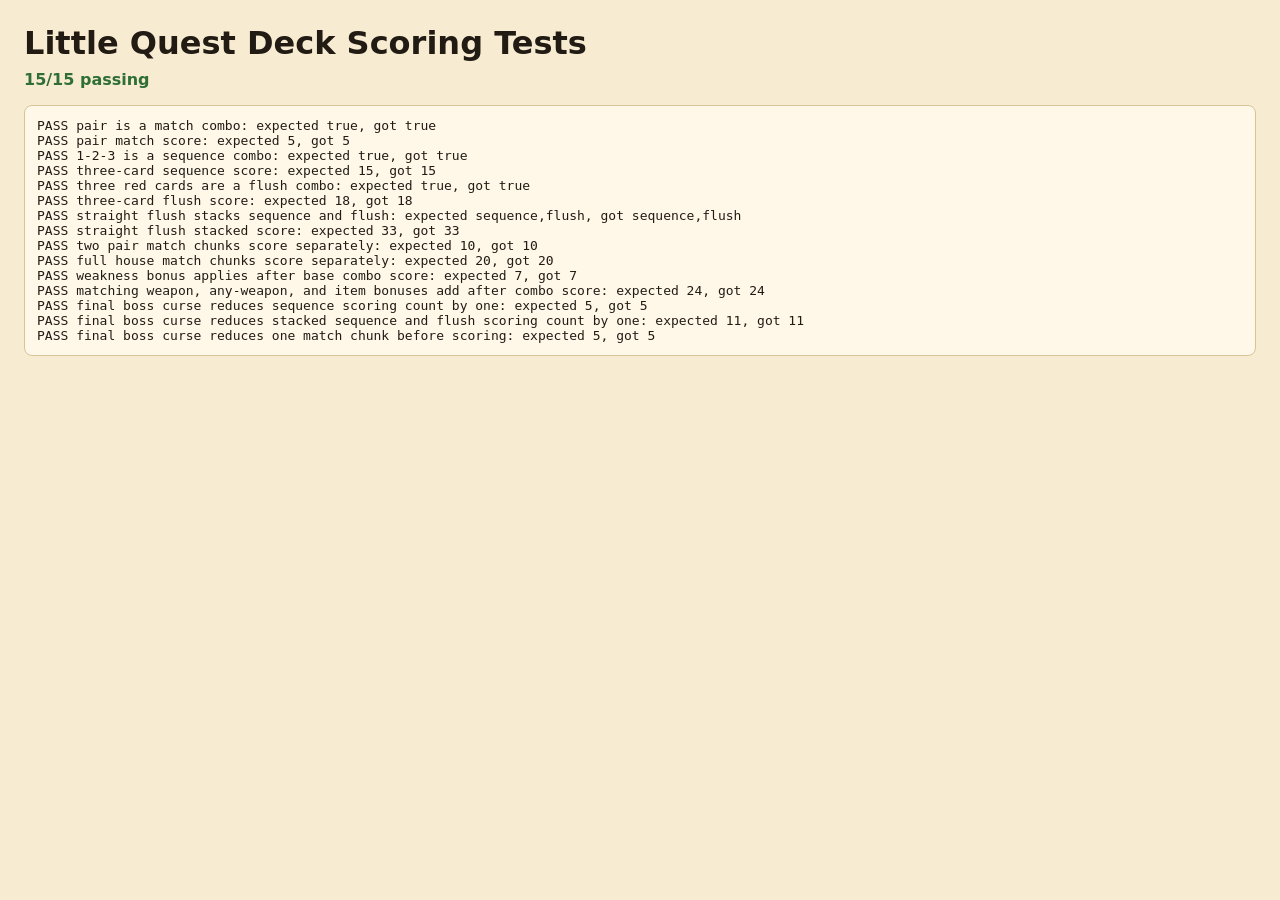
==== public/scoring-tests.html @ 9e50f201 "Add scoring combo test harness" ====
<!DOCTYPE html>
<html lang="en">
<head>
<meta charset="UTF-8">
<meta name="viewport" content="width=device-width, initial-scale=1.0">
<title>Little Quest Deck Scoring Tests</title>
<style>
body { margin: 24px; font-family: system-ui, -apple-system, BlinkMacSystemFont, "Segoe UI", sans-serif; color: #211b14; background: #f7ebd1; }
h1 { margin: 0 0 8px; }
#summary { font-weight: 800; margin: 0 0 16px; }
.pass { color: #2f6f35; }
.fail { color: #9b2f2a; }
pre { white-space: pre-wrap; border: 1px solid #d9c49a; background: #fff8e8; padding: 12px; border-radius: 8px; }
#game-fixture { display: none; }
</style>
</head>
<body>
<h1>Little Quest Deck Scoring Tests</h1>
<p id="summary">Running...</p>
<pre id="results"></pre>

<div id="game-fixture">
  <strong id="buildLabel"></strong>
  <strong id="buildStat"></strong>
  <strong id="hp"></strong>
  <strong id="encounter"></strong>
  <strong id="handCount"></strong>
  <strong id="deckCount"></strong>
  <strong id="discardCount"></strong>
  <strong id="goldCount"></strong>
  <div id="playerHp"><div id="playerHpValue"></div></div>
  <div id="monsterHp"><div id="monsterHpValue"></div></div>
  <div id="hand"></div>
  <button id="sortNumberBtn"></button>
  <button id="sortColorBtn"></button>
  <button id="attackBtn"></button>
  <button id="discardBtn"></button>
  <button id="runBtn"></button>
  <button id="restartBtn"></button>
  <div id="scorePreview"></div>
  <div id="enemy"></div>
  <div id="equipment"></div>
  <div id="rewardBanner"></div>
  <div id="deckList"></div>
  <div id="log"></div>
  <div id="modal"><div id="modalCard"></div></div>
</div>

<script src="game.js"></script>
<script>
(() => {
  const api = window.LittleQuestDeckScoring;
  const output = [];
  const results = [];
  const card = (n, color='red') => ({ n, color, id: `${n}-${color}-${Math.random()}` });
  const score = (cards, options) => api.scoreCombo(cards, options);

  function assertEqual(name, actual, expected) {
    const pass = Object.is(actual, expected);
    results.push(pass);
    output.push(`${pass ? 'PASS' : 'FAIL'} ${name}: expected ${expected}, got ${actual}`);
  }

  function assertArrayEqual(name, actual, expected) {
    assertEqual(name, actual.join(','), expected.join(','));
  }

  assertEqual('pair is a match combo', api.isMatchCombo([card(2, 'red'), card(2, 'blue')]), true);
  assertEqual('pair match score', score([card(2, 'red'), card(2, 'blue')]).total, 5);

  assertEqual('1-2-3 is a sequence combo', api.isSequenceCombo([card(1), card(2, 'blue'), card(3, 'green')]), true);
  assertEqual('three-card sequence score', score([card(1), card(2, 'blue'), card(3, 'green')]).total, 15);

  assertEqual('three red cards are a flush combo', api.isFlushCombo([card(1), card(4), card(8)]), true);
  assertEqual('three-card flush score', score([card(1), card(4), card(8)]).total, 18);

  const straightFlush = [card(1), card(2), card(3)];
  assertArrayEqual('straight flush stacks sequence and flush', api.traitInfo(straightFlush), ['sequence', 'flush']);
  assertEqual('straight flush stacked score', score(straightFlush).total, 33);

  assertEqual('two pair match chunks score separately', score([card(2, 'red'), card(2, 'blue'), card(5, 'green'), card(5, 'purple')]).total, 10);
  assertEqual('full house match chunks score separately', score([card(2, 'red'), card(2, 'blue'), card(2, 'green'), card(5, 'red'), card(5, 'purple')]).total, 20);

  assertEqual('weakness bonus applies after base combo score', score([card(2, 'red'), card(2, 'blue')], { weakness: 'match' }).total, 7);
  assertEqual(
    'matching weapon, any-weapon, and item bonuses add after combo score',
    score([card(1), card(2, 'blue'), card(3, 'green')], {
      weapon: { mode: 'sequence', bonus: 4, damageBonus: 2 },
      item: { damageBonus: 3 }
    }).total,
    24
  );

  assertEqual('final boss curse reduces sequence scoring count by one', score([card(1), card(2, 'blue'), card(3, 'green')], { finalBoss: true }).total, 5);
  assertEqual('final boss curse reduces stacked sequence and flush scoring count by one', score(straightFlush, { finalBoss: true }).total, 11);
  assertEqual('final boss curse reduces one match chunk before scoring', score([card(2, 'red'), card(2, 'blue'), card(2, 'green')], { finalBoss: true }).total, 5);

  const passed = results.filter(Boolean).length;
  const failed = results.length - passed;
  document.getElementById('summary').textContent = `${passed}/${results.length} passing`;
  document.getElementById('summary').className = failed ? 'fail' : 'pass';
  document.getElementById('results').textContent = output.join('\n');
  window.__LQD_TEST_RESULTS__ = { passed, failed, total: results.length, output };
  if (failed) console.error(window.__LQD_TEST_RESULTS__);
  else console.log(window.__LQD_TEST_RESULTS__);
})();
</script>
</body>
</html>
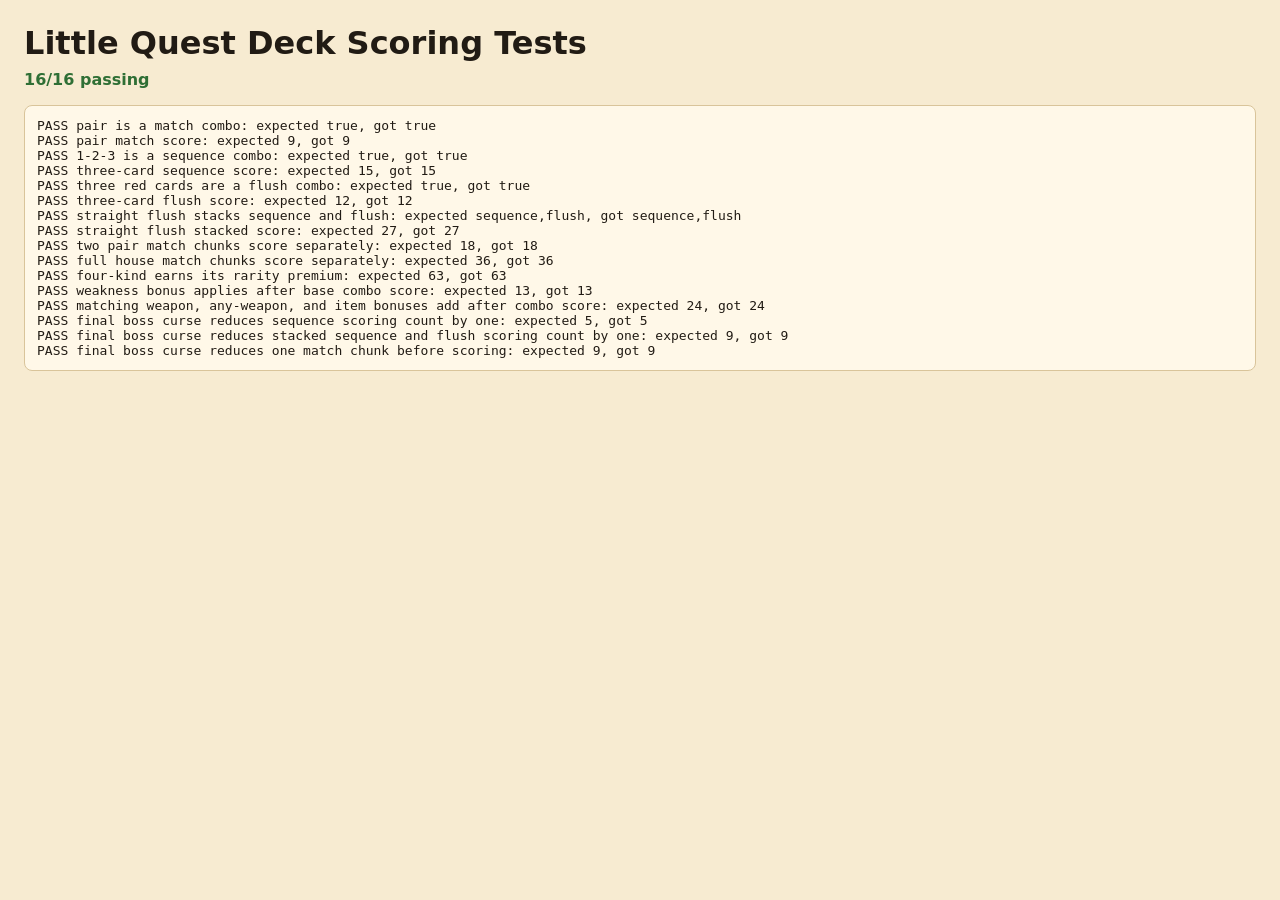
==== commit d61dbebc: "Rebalance combo families and playtest feedback" ====
--- a/public/scoring-tests.html
+++ b/public/scoring-tests.html
@@ -35,8 +35,9 @@
   <button id="sortColorBtn"></button>
   <button id="attackBtn"></button>
   <button id="discardBtn"></button>
-  <button id="runBtn"></button>
+  <button id="clearSelectionBtn"></button>
   <button id="restartBtn"></button>
+  <button id="newSeedBtn"></button>
   <div id="scorePreview"></div>
   <div id="enemy"></div>
   <div id="equipment"></div>
@@ -66,22 +67,23 @@
   }
 
   assertEqual('pair is a match combo', api.isMatchCombo([card(2, 'red'), card(2, 'blue')]), true);
-  assertEqual('pair match score', score([card(2, 'red'), card(2, 'blue')]).total, 5);
+  assertEqual('pair match score', score([card(2, 'red'), card(2, 'blue')]).total, 9);
 
   assertEqual('1-2-3 is a sequence combo', api.isSequenceCombo([card(1), card(2, 'blue'), card(3, 'green')]), true);
   assertEqual('three-card sequence score', score([card(1), card(2, 'blue'), card(3, 'green')]).total, 15);
 
   assertEqual('three red cards are a flush combo', api.isFlushCombo([card(1), card(4), card(8)]), true);
-  assertEqual('three-card flush score', score([card(1), card(4), card(8)]).total, 18);
+  assertEqual('three-card flush score', score([card(1), card(4), card(8)]).total, 12);
 
   const straightFlush = [card(1), card(2), card(3)];
   assertArrayEqual('straight flush stacks sequence and flush', api.traitInfo(straightFlush), ['sequence', 'flush']);
-  assertEqual('straight flush stacked score', score(straightFlush).total, 33);
+  assertEqual('straight flush stacked score', score(straightFlush).total, 27);
 
-  assertEqual('two pair match chunks score separately', score([card(2, 'red'), card(2, 'blue'), card(5, 'green'), card(5, 'purple')]).total, 10);
-  assertEqual('full house match chunks score separately', score([card(2, 'red'), card(2, 'blue'), card(2, 'green'), card(5, 'red'), card(5, 'purple')]).total, 20);
+  assertEqual('two pair match chunks score separately', score([card(2, 'red'), card(2, 'blue'), card(5, 'green'), card(5, 'purple')]).total, 18);
+  assertEqual('full house match chunks score separately', score([card(2, 'red'), card(2, 'blue'), card(2, 'green'), card(5, 'red'), card(5, 'purple')]).total, 36);
+  assertEqual('four-kind earns its rarity premium', score([card(7), card(7, 'blue'), card(7, 'green'), card(7, 'purple')]).total, 63);
 
-  assertEqual('weakness bonus applies after base combo score', score([card(2, 'red'), card(2, 'blue')], { weakness: 'match' }).total, 7);
+  assertEqual('weakness bonus applies after base combo score', score([card(2, 'red'), card(2, 'blue')], { weakness: 'match' }).total, 13);
   assertEqual(
     'matching weapon, any-weapon, and item bonuses add after combo score',
     score([card(1), card(2, 'blue'), card(3, 'green')], {
@@ -92,8 +94,8 @@
   );
 
   assertEqual('final boss curse reduces sequence scoring count by one', score([card(1), card(2, 'blue'), card(3, 'green')], { finalBoss: true }).total, 5);
-  assertEqual('final boss curse reduces stacked sequence and flush scoring count by one', score(straightFlush, { finalBoss: true }).total, 11);
-  assertEqual('final boss curse reduces one match chunk before scoring', score([card(2, 'red'), card(2, 'blue'), card(2, 'green')], { finalBoss: true }).total, 5);
+  assertEqual('final boss curse reduces stacked sequence and flush scoring count by one', score(straightFlush, { finalBoss: true }).total, 9);
+  assertEqual('final boss curse reduces one match chunk before scoring', score([card(2, 'red'), card(2, 'blue'), card(2, 'green')], { finalBoss: true }).total, 9);
 
   const passed = results.filter(Boolean).length;
   const failed = results.length - passed;
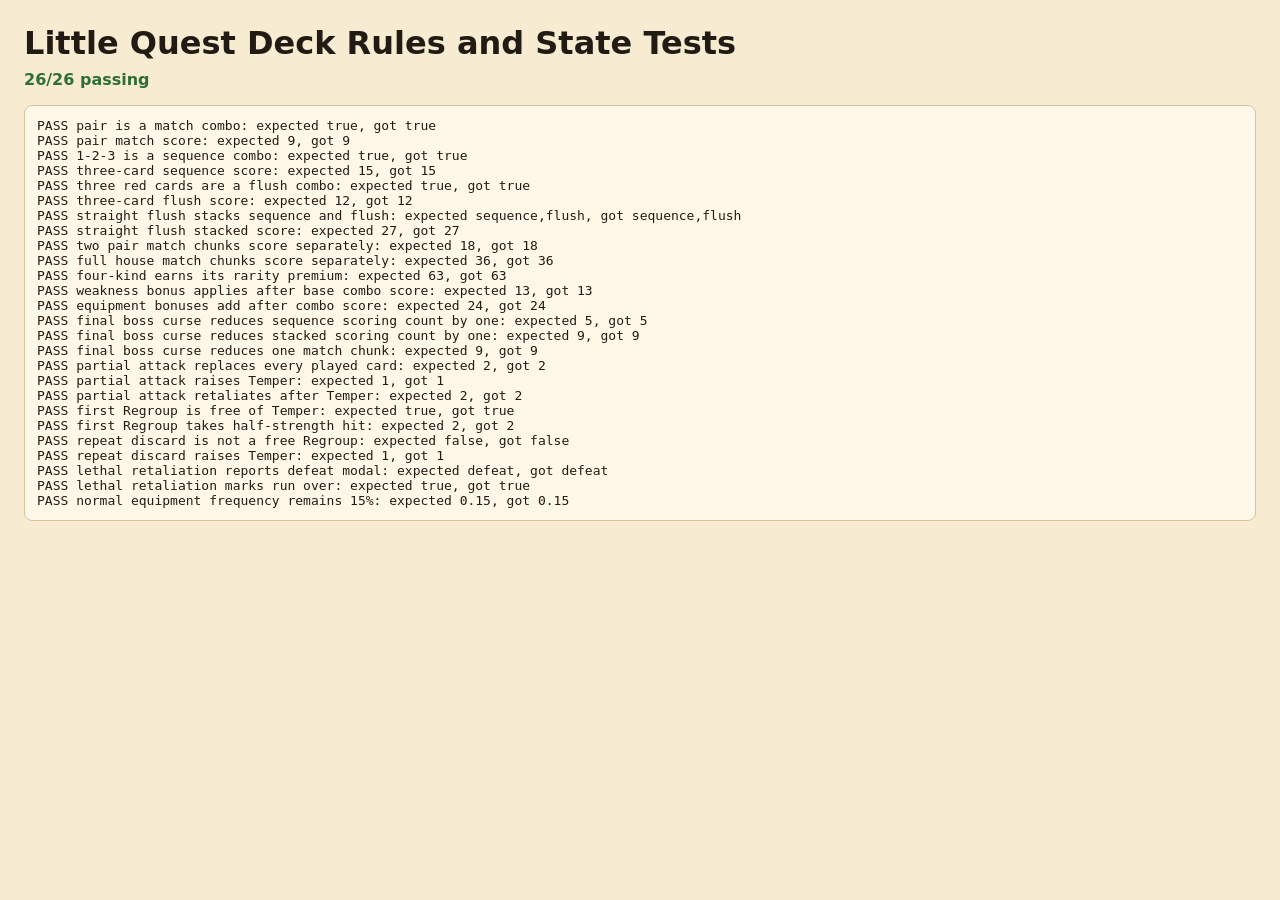
==== commit f6aaf5ad: "Refactor game rules state and rendering" ====
--- a/public/scoring-tests.html
+++ b/public/scoring-tests.html
@@ -3,7 +3,7 @@
 <head>
 <meta charset="UTF-8">
 <meta name="viewport" content="width=device-width, initial-scale=1.0">
-<title>Little Quest Deck Scoring Tests</title>
+<title>Little Quest Deck Rules and State Tests</title>
 <style>
 body { margin: 24px; font-family: system-ui, -apple-system, BlinkMacSystemFont, "Segoe UI", sans-serif; color: #211b14; background: #f7ebd1; }
 h1 { margin: 0 0 8px; }
@@ -11,50 +11,23 @@
 .pass { color: #2f6f35; }
 .fail { color: #9b2f2a; }
 pre { white-space: pre-wrap; border: 1px solid #d9c49a; background: #fff8e8; padding: 12px; border-radius: 8px; }
-#game-fixture { display: none; }
 </style>
 </head>
 <body>
-<h1>Little Quest Deck Scoring Tests</h1>
+<h1>Little Quest Deck Rules and State Tests</h1>
 <p id="summary">Running...</p>
 <pre id="results"></pre>
 
-<div id="game-fixture">
-  <strong id="buildLabel"></strong>
-  <strong id="buildStat"></strong>
-  <strong id="hp"></strong>
-  <strong id="encounter"></strong>
-  <strong id="handCount"></strong>
-  <strong id="deckCount"></strong>
-  <strong id="discardCount"></strong>
-  <strong id="goldCount"></strong>
-  <div id="playerHp"><div id="playerHpValue"></div></div>
-  <div id="monsterHp"><div id="monsterHpValue"></div></div>
-  <div id="hand"></div>
-  <button id="sortNumberBtn"></button>
-  <button id="sortColorBtn"></button>
-  <button id="attackBtn"></button>
-  <button id="discardBtn"></button>
-  <button id="clearSelectionBtn"></button>
-  <button id="restartBtn"></button>
-  <button id="newSeedBtn"></button>
-  <div id="scorePreview"></div>
-  <div id="enemy"></div>
-  <div id="equipment"></div>
-  <div id="rewardBanner"></div>
-  <div id="deckList"></div>
-  <div id="log"></div>
-  <div id="modal"><div id="modalCard"></div></div>
-</div>
-
-<script src="game.js"></script>
+<script src="rules.js"></script>
+<script src="game-state.js"></script>
 <script>
 (() => {
-  const api = window.LittleQuestDeckScoring;
+  const Rules = window.LittleQuestDeckRules;
+  const GameState = window.LittleQuestDeckState;
   const output = [];
   const results = [];
-  const card = (n, color='red') => ({ n, color, id: `${n}-${color}-${Math.random()}` });
-  const score = (cards, options) => api.scoreCombo(cards, options);
+  let cardId = 0;
+  const card = (n, color = 'red') => ({ n, color, id: `test-${++cardId}` });
 
   function assertEqual(name, actual, expected) {
     const pass = Object.is(actual, expected);
@@ -66,36 +39,61 @@
     assertEqual(name, actual.join(','), expected.join(','));
   }
 
-  assertEqual('pair is a match combo', api.isMatchCombo([card(2, 'red'), card(2, 'blue')]), true);
+  const score = (cards, options) => Rules.scoreCombo(cards, options);
+  assertEqual('pair is a match combo', Rules.isMatchCombo([card(2, 'red'), card(2, 'blue')]), true);
   assertEqual('pair match score', score([card(2, 'red'), card(2, 'blue')]).total, 9);
-
-  assertEqual('1-2-3 is a sequence combo', api.isSequenceCombo([card(1), card(2, 'blue'), card(3, 'green')]), true);
+  assertEqual('1-2-3 is a sequence combo', Rules.isSequenceCombo([card(1), card(2, 'blue'), card(3, 'green')]), true);
   assertEqual('three-card sequence score', score([card(1), card(2, 'blue'), card(3, 'green')]).total, 15);
-
-  assertEqual('three red cards are a flush combo', api.isFlushCombo([card(1), card(4), card(8)]), true);
+  assertEqual('three red cards are a flush combo', Rules.isFlushCombo([card(1), card(4), card(8)]), true);
   assertEqual('three-card flush score', score([card(1), card(4), card(8)]).total, 12);
 
   const straightFlush = [card(1), card(2), card(3)];
-  assertArrayEqual('straight flush stacks sequence and flush', api.traitInfo(straightFlush), ['sequence', 'flush']);
+  assertArrayEqual('straight flush stacks sequence and flush', Rules.traitInfo(straightFlush), ['sequence', 'flush']);
   assertEqual('straight flush stacked score', score(straightFlush).total, 27);
-
   assertEqual('two pair match chunks score separately', score([card(2, 'red'), card(2, 'blue'), card(5, 'green'), card(5, 'purple')]).total, 18);
   assertEqual('full house match chunks score separately', score([card(2, 'red'), card(2, 'blue'), card(2, 'green'), card(5, 'red'), card(5, 'purple')]).total, 36);
   assertEqual('four-kind earns its rarity premium', score([card(7), card(7, 'blue'), card(7, 'green'), card(7, 'purple')]).total, 63);
+  assertEqual('weakness bonus applies after base combo score', score([card(2, 'red'), card(2, 'blue')], { weakness: 'match' }).total, 13);
+  assertEqual('equipment bonuses add after combo score', score([card(1), card(2, 'blue'), card(3, 'green')], { weapon: { mode: 'sequence', bonus: 4, damageBonus: 2 }, item: { damageBonus: 3 } }).total, 24);
+  assertEqual('final boss curse reduces sequence scoring count by one', score([card(1), card(2, 'blue'), card(3, 'green')], { finalBoss: true }).total, 5);
+  assertEqual('final boss curse reduces stacked scoring count by one', score(straightFlush, { finalBoss: true }).total, 9);
+  assertEqual('final boss curse reduces one match chunk', score([card(2, 'red'), card(2, 'blue'), card(2, 'green')], { finalBoss: true }).total, 9);
 
-  assertEqual('weakness bonus applies after base combo score', score([card(2, 'red'), card(2, 'blue')], { weakness: 'match' }).total, 13);
-  assertEqual(
-    'matching weapon, any-weapon, and item bonuses add after combo score',
-    score([card(1), card(2, 'blue'), card(3, 'green')], {
-      weapon: { mode: 'sequence', bonus: 4, damageBonus: 2 },
-      item: { damageBonus: 3 }
-    }).total,
-    24
-  );
+  const partial = GameState.createGame('PARTIAL-ATTACK');
+  partial.state.hand = [card(2, 'red'), card(2, 'blue'), card(5), card(6), card(8)];
+  partial.state.deck = [card(1), card(3)];
+  partial.state.selected = partial.state.hand.slice(0, 2).map(item => item.id);
+  partial.state.enemy.hp = 20;
+  partial.state.enemy.maxHp = 20;
+  partial.state.enemy.damage = 1;
+  const partialResult = partial.attack();
+  assertEqual('partial attack replaces every played card', partialResult.drawn, 2);
+  assertEqual('partial attack raises Temper', partial.state.enemy.temper, 1);
+  assertEqual('partial attack retaliates after Temper', partial.state.stats.damageTaken, 2);
 
-  assertEqual('final boss curse reduces sequence scoring count by one', score([card(1), card(2, 'blue'), card(3, 'green')], { finalBoss: true }).total, 5);
-  assertEqual('final boss curse reduces stacked sequence and flush scoring count by one', score(straightFlush, { finalBoss: true }).total, 9);
-  assertEqual('final boss curse reduces one match chunk before scoring', score([card(2, 'red'), card(2, 'blue'), card(2, 'green')], { finalBoss: true }).total, 9);
+  const regroup = GameState.createGame('REGROUP');
+  regroup.state.hand = [card(1), card(2), card(4), card(6), card(8)];
+  regroup.state.deck = [card(3), card(5), card(7), card(8, 'blue')];
+  regroup.state.enemy.damage = 4;
+  regroup.state.selected = [regroup.state.hand[0].id];
+  const firstRegroup = regroup.discardSelected();
+  assertEqual('first Regroup is free of Temper', firstRegroup.freeRegroup, true);
+  assertEqual('first Regroup takes half-strength hit', regroup.state.stats.damageTaken, 2);
+  regroup.state.selected = [regroup.state.hand[0].id];
+  const secondRegroup = regroup.discardSelected();
+  assertEqual('repeat discard is not a free Regroup', secondRegroup.freeRegroup, false);
+  assertEqual('repeat discard raises Temper', regroup.state.enemy.temper, 1);
+
+  const defeat = GameState.createGame('DEFEAT');
+  defeat.state.hp = 1;
+  defeat.state.enemy.damage = 4;
+  defeat.state.hand = [card(1), card(4), card(7), card(2), card(5)];
+  defeat.state.deck = [card(8)];
+  defeat.state.selected = [defeat.state.hand[0].id];
+  const defeatResult = defeat.discardSelected();
+  assertEqual('lethal retaliation reports defeat modal', defeatResult.modal, 'defeat');
+  assertEqual('lethal retaliation marks run over', defeat.state.gameOver, true);
+  assertEqual('normal equipment frequency remains 15%', Rules.config.monsterEquipmentDropChance, 0.15);
 
   const passed = results.filter(Boolean).length;
   const failed = results.length - passed;
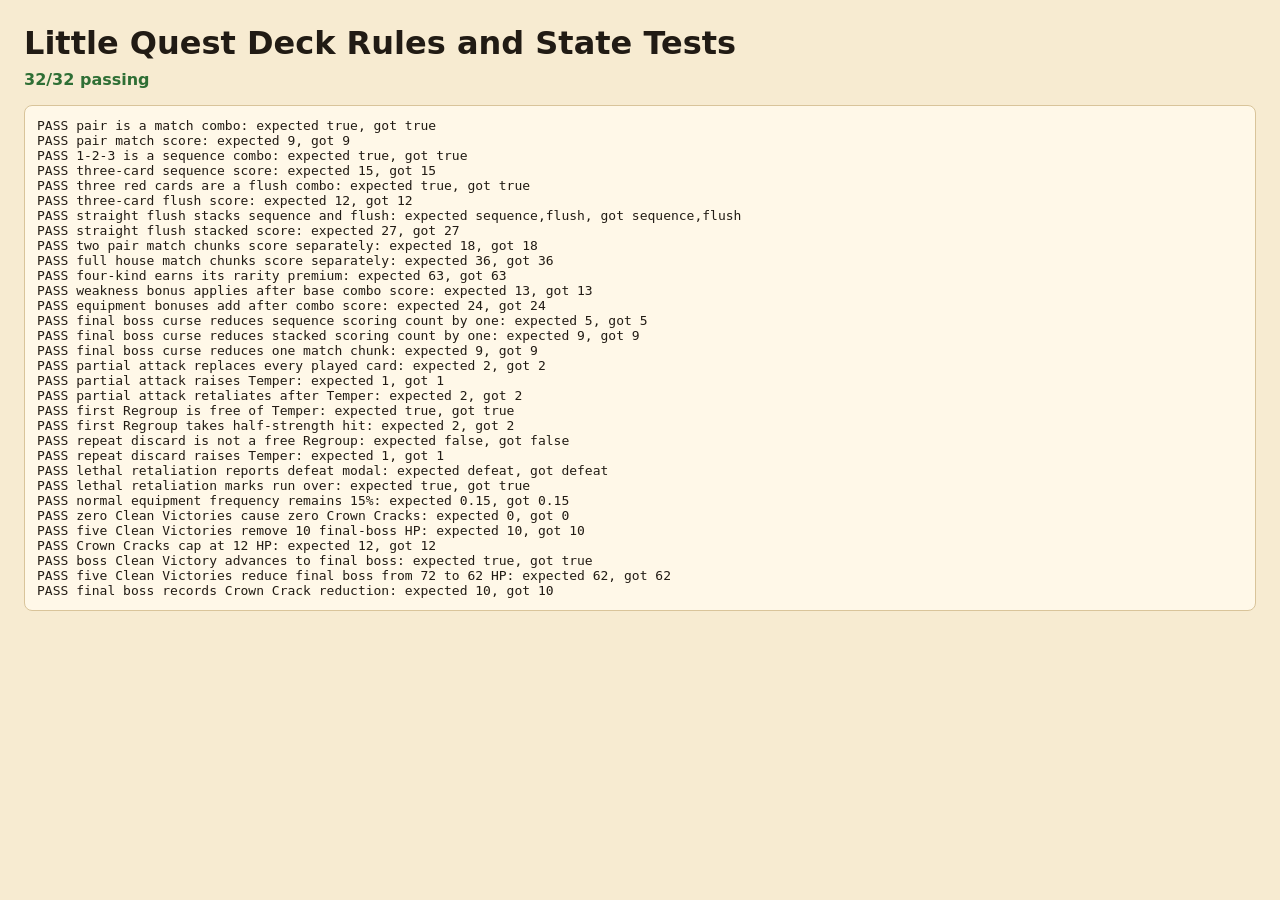
==== commit 524190ac: "Add Crown Cracks final boss mechanic" ====
--- a/public/scoring-tests.html
+++ b/public/scoring-tests.html
@@ -94,6 +94,21 @@
   assertEqual('lethal retaliation reports defeat modal', defeatResult.modal, 'defeat');
   assertEqual('lethal retaliation marks run over', defeat.state.gameOver, true);
   assertEqual('normal equipment frequency remains 15%', Rules.config.monsterEquipmentDropChance, 0.15);
+  assertEqual('zero Clean Victories cause zero Crown Cracks', Rules.crownCrackReduction(0), 0);
+  assertEqual('five Clean Victories remove 10 final-boss HP', Rules.crownCrackReduction(5), 10);
+  assertEqual('Crown Cracks cap at 12 HP', Rules.crownCrackReduction(99), 12);
+
+  const crown = GameState.createGame('CROWN-CRACKS');
+  crown.state.defeated = 14;
+  crown.state.stats.cleanVictories = 4;
+  crown.state.hand = [card(2, 'red'), card(2, 'blue'), card(5), card(6), card(8)];
+  crown.state.deck = [card(1), card(3), card(4)];
+  crown.state.selected = crown.state.hand.slice(0, 2).map(item => item.id);
+  crown.state.enemy = { name: 'Boss Test', boss: true, finalBoss: false, weakness: 'sequence', hp: 9, maxHp: 9, damage: 1, temper: 0, freeDiscardUsed: false, crownCrackReduction: 0 };
+  crown.attack();
+  assertEqual('boss Clean Victory advances to final boss', crown.state.enemy.finalBoss, true);
+  assertEqual('five Clean Victories reduce final boss from 72 to 62 HP', crown.state.enemy.maxHp, 62);
+  assertEqual('final boss records Crown Crack reduction', crown.state.enemy.crownCrackReduction, 10);
 
   const passed = results.filter(Boolean).length;
   const failed = results.length - passed;
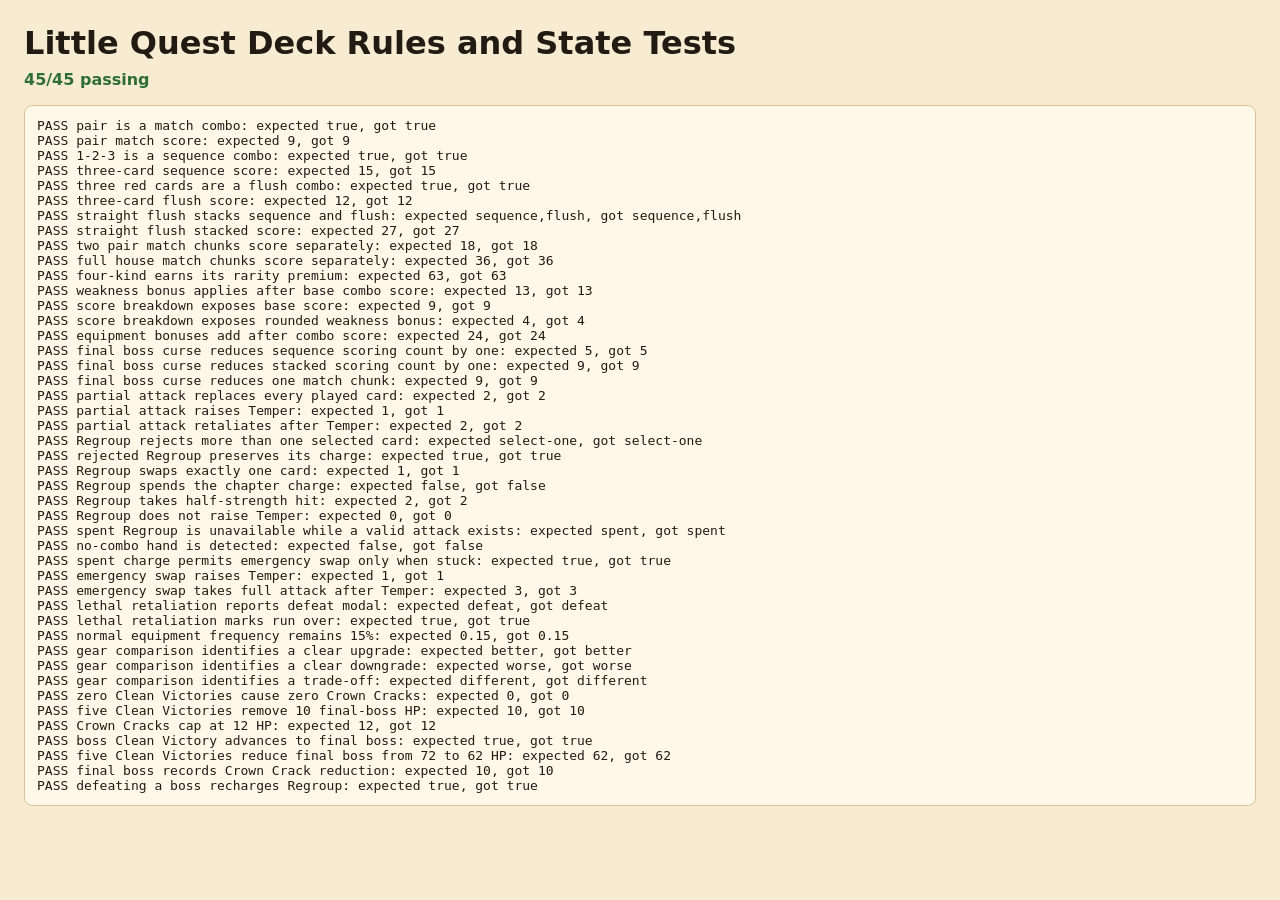
==== commit 5a4f832a: "Clarify scoring gear and limited Regroup" ====
--- a/public/scoring-tests.html
+++ b/public/scoring-tests.html
@@ -53,7 +53,10 @@
   assertEqual('two pair match chunks score separately', score([card(2, 'red'), card(2, 'blue'), card(5, 'green'), card(5, 'purple')]).total, 18);
   assertEqual('full house match chunks score separately', score([card(2, 'red'), card(2, 'blue'), card(2, 'green'), card(5, 'red'), card(5, 'purple')]).total, 36);
   assertEqual('four-kind earns its rarity premium', score([card(7), card(7, 'blue'), card(7, 'green'), card(7, 'purple')]).total, 63);
-  assertEqual('weakness bonus applies after base combo score', score([card(2, 'red'), card(2, 'blue')], { weakness: 'match' }).total, 13);
+  const weaknessScore = score([card(2, 'red'), card(2, 'blue')], { weakness: 'match' });
+  assertEqual('weakness bonus applies after base combo score', weaknessScore.total, 13);
+  assertEqual('score breakdown exposes base score', weaknessScore.breakdown.base, 9);
+  assertEqual('score breakdown exposes rounded weakness bonus', weaknessScore.breakdown.weaknessBonus, 4);
   assertEqual('equipment bonuses add after combo score', score([card(1), card(2, 'blue'), card(3, 'green')], { weapon: { mode: 'sequence', bonus: 4, damageBonus: 2 }, item: { damageBonus: 3 } }).total, 24);
   assertEqual('final boss curse reduces sequence scoring count by one', score([card(1), card(2, 'blue'), card(3, 'green')], { finalBoss: true }).total, 5);
   assertEqual('final boss curse reduces stacked scoring count by one', score(straightFlush, { finalBoss: true }).total, 9);
@@ -75,14 +78,31 @@
   regroup.state.hand = [card(1), card(2), card(4), card(6), card(8)];
   regroup.state.deck = [card(3), card(5), card(7), card(8, 'blue')];
   regroup.state.enemy.damage = 4;
+  regroup.state.selected = regroup.state.hand.slice(0, 2).map(item => item.id);
+  const multiRegroup = regroup.discardSelected();
+  assertEqual('Regroup rejects more than one selected card', multiRegroup.reason, 'select-one');
+  assertEqual('rejected Regroup preserves its charge', regroup.state.regroupAvailable, true);
   regroup.state.selected = [regroup.state.hand[0].id];
   const firstRegroup = regroup.discardSelected();
-  assertEqual('first Regroup is free of Temper', firstRegroup.freeRegroup, true);
-  assertEqual('first Regroup takes half-strength hit', regroup.state.stats.damageTaken, 2);
+  assertEqual('Regroup swaps exactly one card', firstRegroup.drawn, 1);
+  assertEqual('Regroup spends the chapter charge', regroup.state.regroupAvailable, false);
+  assertEqual('Regroup takes half-strength hit', regroup.state.stats.damageTaken, 2);
+  assertEqual('Regroup does not raise Temper', regroup.state.enemy.temper, 0);
   regroup.state.selected = [regroup.state.hand[0].id];
-  const secondRegroup = regroup.discardSelected();
-  assertEqual('repeat discard is not a free Regroup', secondRegroup.freeRegroup, false);
-  assertEqual('repeat discard raises Temper', regroup.state.enemy.temper, 1);
+  const spentRegroup = regroup.discardSelected();
+  assertEqual('spent Regroup is unavailable while a valid attack exists', spentRegroup.reason, 'spent');
+
+  const emergency = GameState.createGame('EMERGENCY-REGROUP');
+  emergency.state.hand = [card(1, 'red'), card(3, 'blue'), card(5, 'green'), card(7, 'purple'), card(8, 'red')];
+  emergency.state.deck = [card(2, 'blue')];
+  emergency.state.regroupAvailable = false;
+  emergency.state.enemy.damage = 2;
+  emergency.state.selected = [emergency.state.hand[0].id];
+  assertEqual('no-combo hand is detected', emergency.hasAnyAttack(), false);
+  const emergencyResult = emergency.discardSelected();
+  assertEqual('spent charge permits emergency swap only when stuck', emergencyResult.emergency, true);
+  assertEqual('emergency swap raises Temper', emergency.state.enemy.temper, 1);
+  assertEqual('emergency swap takes full attack after Temper', emergency.state.stats.damageTaken, 3);
 
   const defeat = GameState.createGame('DEFEAT');
   defeat.state.hp = 1;
@@ -94,6 +114,14 @@
   assertEqual('lethal retaliation reports defeat modal', defeatResult.modal, 'defeat');
   assertEqual('lethal retaliation marks run over', defeat.state.gameOver, true);
   assertEqual('normal equipment frequency remains 15%', Rules.config.monsterEquipmentDropChance, 0.15);
+  const comparisonGame = GameState.createGame('GEAR-COMPARISON');
+  const trainingSword = comparisonGame.state.equipment.weapon;
+  const balancedBlade = { slot: 'weapon', icon: '🗡️', name: 'Balanced Blade', damageBonus: 2 };
+  const matchAxe = { slot: 'weapon', icon: '🪓', name: 'Match Axe', mode: 'match', bonus: 4 };
+  const sequenceBow = { slot: 'weapon', icon: '🏹', name: 'Sequence Bow', mode: 'sequence', bonus: 4 };
+  assertEqual('gear comparison identifies a clear upgrade', comparisonGame.compareEquipment(balancedBlade, trainingSword).verdict, 'better');
+  assertEqual('gear comparison identifies a clear downgrade', comparisonGame.compareEquipment(trainingSword, balancedBlade).verdict, 'worse');
+  assertEqual('gear comparison identifies a trade-off', comparisonGame.compareEquipment(matchAxe, sequenceBow).verdict, 'different');
   assertEqual('zero Clean Victories cause zero Crown Cracks', Rules.crownCrackReduction(0), 0);
   assertEqual('five Clean Victories remove 10 final-boss HP', Rules.crownCrackReduction(5), 10);
   assertEqual('Crown Cracks cap at 12 HP', Rules.crownCrackReduction(99), 12);
@@ -104,11 +132,13 @@
   crown.state.hand = [card(2, 'red'), card(2, 'blue'), card(5), card(6), card(8)];
   crown.state.deck = [card(1), card(3), card(4)];
   crown.state.selected = crown.state.hand.slice(0, 2).map(item => item.id);
-  crown.state.enemy = { name: 'Boss Test', boss: true, finalBoss: false, weakness: 'sequence', hp: 9, maxHp: 9, damage: 1, temper: 0, freeDiscardUsed: false, crownCrackReduction: 0 };
+  crown.state.regroupAvailable = false;
+  crown.state.enemy = { name: 'Boss Test', boss: true, finalBoss: false, weakness: 'sequence', hp: 9, maxHp: 9, damage: 1, temper: 0, crownCrackReduction: 0 };
   crown.attack();
   assertEqual('boss Clean Victory advances to final boss', crown.state.enemy.finalBoss, true);
   assertEqual('five Clean Victories reduce final boss from 72 to 62 HP', crown.state.enemy.maxHp, 62);
   assertEqual('final boss records Crown Crack reduction', crown.state.enemy.crownCrackReduction, 10);
+  assertEqual('defeating a boss recharges Regroup', crown.state.regroupAvailable, true);
 
   const passed = results.filter(Boolean).length;
   const failed = results.length - passed;
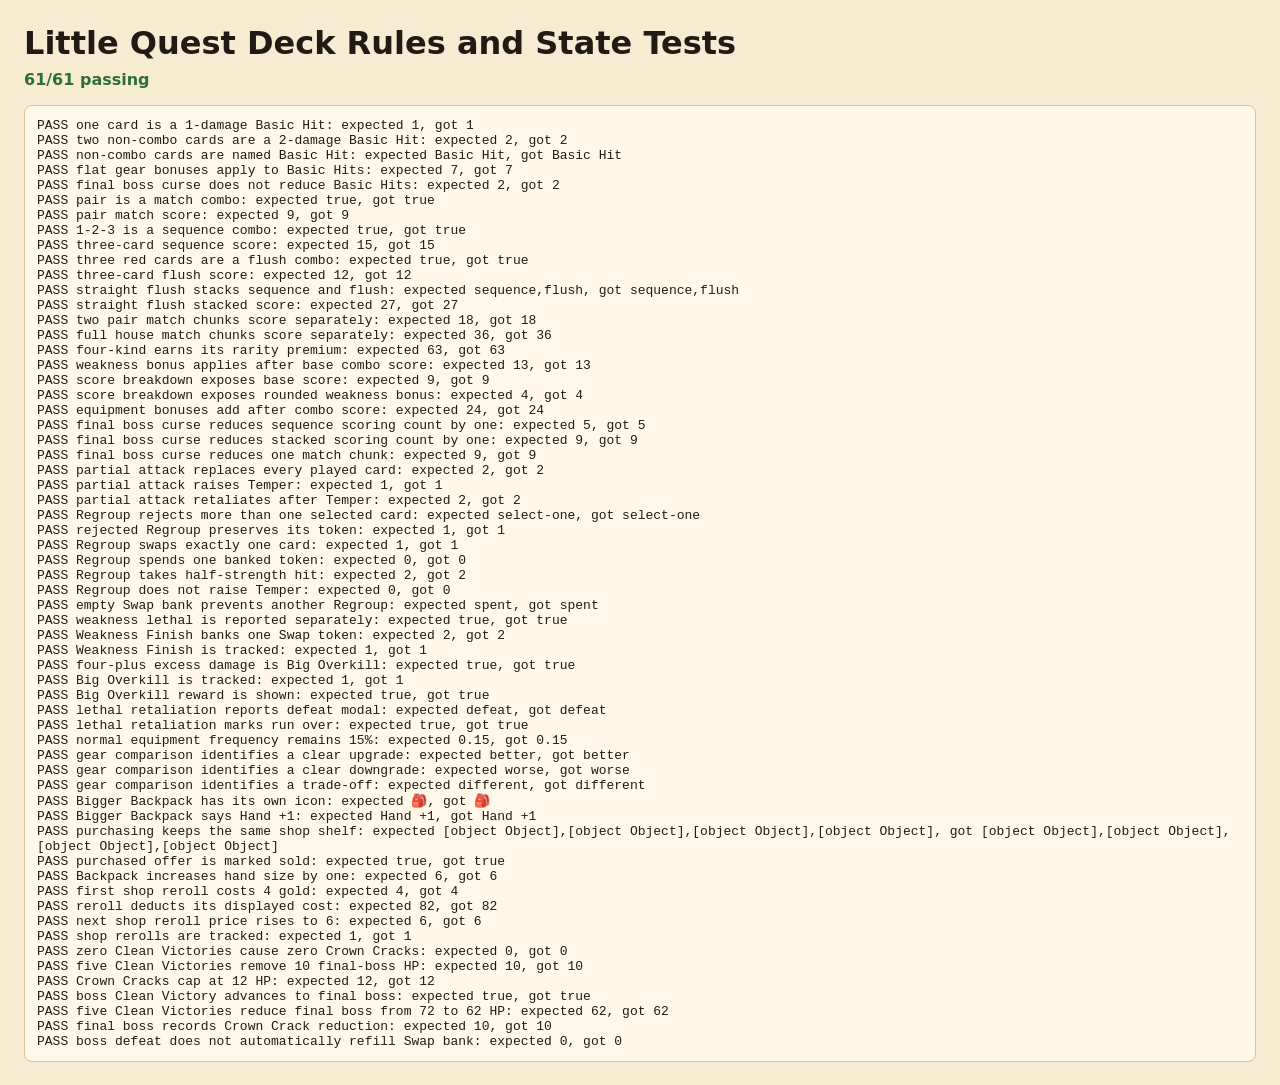
==== commit d21529a8: "Add finisher rewards and persistent shops" ====
--- a/public/scoring-tests.html
+++ b/public/scoring-tests.html
@@ -40,6 +40,11 @@
   }
 
   const score = (cards, options) => Rules.scoreCombo(cards, options);
+  assertEqual('one card is a 1-damage Basic Hit', score([card(8)]).total, 1);
+  assertEqual('two non-combo cards are a 2-damage Basic Hit', score([card(1, 'red'), card(3, 'blue')]).total, 2);
+  assertEqual('non-combo cards are named Basic Hit', Rules.comboName(score([card(1, 'red'), card(3, 'blue')]).traits), 'Basic Hit');
+  assertEqual('flat gear bonuses apply to Basic Hits', score([card(1, 'red'), card(3, 'blue')], { weapon: { damageBonus: 2 }, item: { damageBonus: 3 } }).total, 7);
+  assertEqual('final boss curse does not reduce Basic Hits', score([card(1, 'red'), card(3, 'blue')], { finalBoss: true }).total, 2);
   assertEqual('pair is a match combo', Rules.isMatchCombo([card(2, 'red'), card(2, 'blue')]), true);
   assertEqual('pair match score', score([card(2, 'red'), card(2, 'blue')]).total, 9);
   assertEqual('1-2-3 is a sequence combo', Rules.isSequenceCombo([card(1), card(2, 'blue'), card(3, 'green')]), true);
@@ -81,28 +86,36 @@
   regroup.state.selected = regroup.state.hand.slice(0, 2).map(item => item.id);
   const multiRegroup = regroup.discardSelected();
   assertEqual('Regroup rejects more than one selected card', multiRegroup.reason, 'select-one');
-  assertEqual('rejected Regroup preserves its charge', regroup.state.regroupAvailable, true);
+  assertEqual('rejected Regroup preserves its token', regroup.state.regroupTokens, 1);
   regroup.state.selected = [regroup.state.hand[0].id];
   const firstRegroup = regroup.discardSelected();
   assertEqual('Regroup swaps exactly one card', firstRegroup.drawn, 1);
-  assertEqual('Regroup spends the chapter charge', regroup.state.regroupAvailable, false);
+  assertEqual('Regroup spends one banked token', regroup.state.regroupTokens, 0);
   assertEqual('Regroup takes half-strength hit', regroup.state.stats.damageTaken, 2);
   assertEqual('Regroup does not raise Temper', regroup.state.enemy.temper, 0);
   regroup.state.selected = [regroup.state.hand[0].id];
   const spentRegroup = regroup.discardSelected();
-  assertEqual('spent Regroup is unavailable while a valid attack exists', spentRegroup.reason, 'spent');
+  assertEqual('empty Swap bank prevents another Regroup', spentRegroup.reason, 'spent');
 
-  const emergency = GameState.createGame('EMERGENCY-REGROUP');
-  emergency.state.hand = [card(1, 'red'), card(3, 'blue'), card(5, 'green'), card(7, 'purple'), card(8, 'red')];
-  emergency.state.deck = [card(2, 'blue')];
-  emergency.state.regroupAvailable = false;
-  emergency.state.enemy.damage = 2;
-  emergency.state.selected = [emergency.state.hand[0].id];
-  assertEqual('no-combo hand is detected', emergency.hasAnyAttack(), false);
-  const emergencyResult = emergency.discardSelected();
-  assertEqual('spent charge permits emergency swap only when stuck', emergencyResult.emergency, true);
-  assertEqual('emergency swap raises Temper', emergency.state.enemy.temper, 1);
-  assertEqual('emergency swap takes full attack after Temper', emergency.state.stats.damageTaken, 3);
+  const weaknessFinish = GameState.createGame('WEAKNESS-FINISH');
+  weaknessFinish.state.hand = [card(2, 'red'), card(2, 'blue'), card(5), card(6), card(8)];
+  weaknessFinish.state.deck = [card(1), card(3)];
+  weaknessFinish.state.selected = weaknessFinish.state.hand.slice(0, 2).map(item => item.id);
+  weaknessFinish.state.enemy = { name: 'Weak Test', boss: false, finalBoss: false, weakness: 'match', hp: 13, maxHp: 13, damage: 1, temper: 0, crownCrackReduction: 0 };
+  const weaknessResult = weaknessFinish.attack();
+  assertEqual('weakness lethal is reported separately', weaknessResult.weaknessFinish, true);
+  assertEqual('Weakness Finish banks one Swap token', weaknessFinish.state.regroupTokens, 2);
+  assertEqual('Weakness Finish is tracked', weaknessFinish.state.stats.weaknessFinishes, 1);
+
+  const overkill = GameState.createGame('BIG-OVERKILL');
+  overkill.state.hand = [card(2, 'red'), card(2, 'blue'), card(5), card(6), card(8)];
+  overkill.state.deck = [card(1), card(3)];
+  overkill.state.selected = overkill.state.hand.slice(0, 2).map(item => item.id);
+  overkill.state.enemy = { name: 'Tiny Test', boss: false, finalBoss: false, weakness: 'flush', hp: 1, maxHp: 1, damage: 1, temper: 0, crownCrackReduction: 0 };
+  const overkillResult = overkill.attack();
+  assertEqual('four-plus excess damage is Big Overkill', overkillResult.overkill >= Rules.config.overkillThreshold, true);
+  assertEqual('Big Overkill is tracked', overkill.state.stats.overkillVictories, 1);
+  assertEqual('Big Overkill reward is shown', overkill.state.lastReward.includes('Big Overkill'), true);
 
   const defeat = GameState.createGame('DEFEAT');
   defeat.state.hp = 1;
@@ -122,6 +135,25 @@
   assertEqual('gear comparison identifies a clear upgrade', comparisonGame.compareEquipment(balancedBlade, trainingSword).verdict, 'better');
   assertEqual('gear comparison identifies a clear downgrade', comparisonGame.compareEquipment(trainingSword, balancedBlade).verdict, 'worse');
   assertEqual('gear comparison identifies a trade-off', comparisonGame.compareEquipment(matchAxe, sequenceBow).verdict, 'different');
+  const shop = GameState.createGame('PERSISTENT-SHOP');
+  shop.state.gold = 100;
+  shop.state.hp = shop.state.maxHp - 2;
+  shop.makeShopOffers();
+  const originalShelf = shop.state.shopOffers;
+  const originalHandSize = shop.state.handSize;
+  const backpackIndex = originalShelf.findIndex(offer => offer.kind === 'hand');
+  assertEqual('Bigger Backpack has its own icon', originalShelf[backpackIndex].icon, '🎒');
+  assertEqual('Bigger Backpack says Hand +1', originalShelf[backpackIndex].text, 'Hand +1');
+  shop.buyShopOffer(backpackIndex);
+  assertEqual('purchasing keeps the same shop shelf', shop.state.shopOffers, originalShelf);
+  assertEqual('purchased offer is marked sold', shop.state.shopOffers[backpackIndex].sold, true);
+  assertEqual('Backpack increases hand size by one', shop.state.handSize, originalHandSize + 1);
+  const beforeRerollGold = shop.state.gold;
+  assertEqual('first shop reroll costs 4 gold', shop.state.shopRerollCost, 4);
+  shop.rerollShop();
+  assertEqual('reroll deducts its displayed cost', shop.state.gold, beforeRerollGold - 4);
+  assertEqual('next shop reroll price rises to 6', shop.state.shopRerollCost, 6);
+  assertEqual('shop rerolls are tracked', shop.state.stats.shopRerolls, 1);
   assertEqual('zero Clean Victories cause zero Crown Cracks', Rules.crownCrackReduction(0), 0);
   assertEqual('five Clean Victories remove 10 final-boss HP', Rules.crownCrackReduction(5), 10);
   assertEqual('Crown Cracks cap at 12 HP', Rules.crownCrackReduction(99), 12);
@@ -132,13 +164,13 @@
   crown.state.hand = [card(2, 'red'), card(2, 'blue'), card(5), card(6), card(8)];
   crown.state.deck = [card(1), card(3), card(4)];
   crown.state.selected = crown.state.hand.slice(0, 2).map(item => item.id);
-  crown.state.regroupAvailable = false;
+  crown.state.regroupTokens = 0;
   crown.state.enemy = { name: 'Boss Test', boss: true, finalBoss: false, weakness: 'sequence', hp: 9, maxHp: 9, damage: 1, temper: 0, crownCrackReduction: 0 };
   crown.attack();
   assertEqual('boss Clean Victory advances to final boss', crown.state.enemy.finalBoss, true);
   assertEqual('five Clean Victories reduce final boss from 72 to 62 HP', crown.state.enemy.maxHp, 62);
   assertEqual('final boss records Crown Crack reduction', crown.state.enemy.crownCrackReduction, 10);
-  assertEqual('defeating a boss recharges Regroup', crown.state.regroupAvailable, true);
+  assertEqual('boss defeat does not automatically refill Swap bank', crown.state.regroupTokens, 0);
 
   const passed = results.filter(Boolean).length;
   const failed = results.length - passed;
